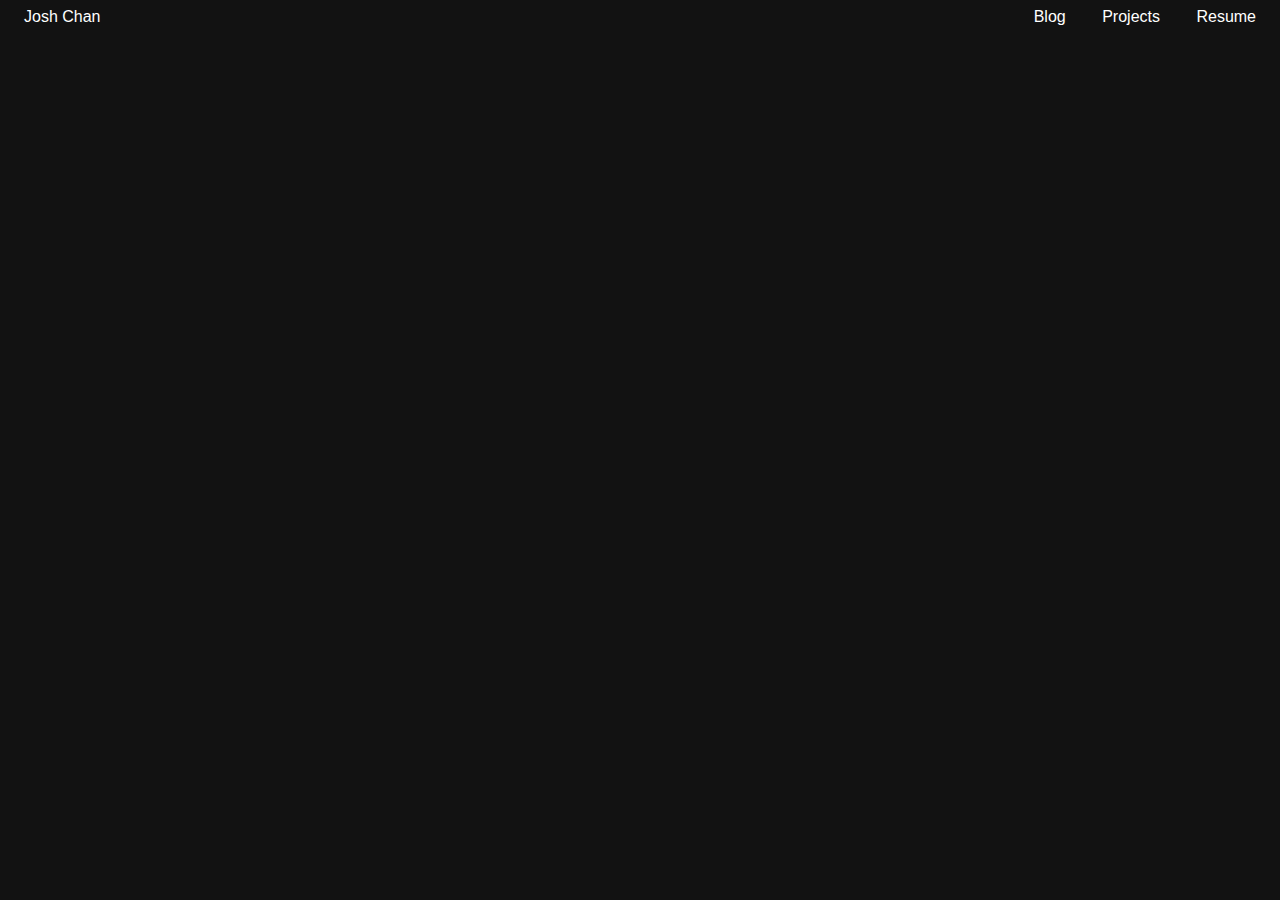
==== portfolio/src/main/webapp/blog.html @ 4230babc "Add navbar for each page and update css" ====
<!DOCTYPE html>
<html>
  <head>
    <meta charset="UTF-8">
    <title>Blog</title>
    <link rel="stylesheet" href="style.css">
    <script src="script.js"></script>
  </head>
  <body>
    <div class="navbar">
      <a href="index.html">Josh Chan</a>
      <div class="navbar-right">
        <a href="blog.html">Blog</a>
        <a href="projects.html">Projects</a>
        <a href="public/JoshChan_Resume.pdf">Resume</a>
      </div>
    </div>
    <div id="content">
        <!-- TODO: Fill with blog stuff -->
    </div>
  </body>
</html>
---- portfolio/src/main/webapp/style.css ----
a {
  text-decoration: none;
}

a:link, a:visited {
  color: #ffffff;
}

a:hover {
  color: #ff7597;
}

body {
  background-color: #121212;
  color: #ffffff;
  font-family: 'Roboto', sans-serif;
}

#content {
  margin-left: auto;
  margin-right: auto;
  width: 650px;
}

#greeting-container {
  margin-top: 20px;
}

.navbar a {
  text-align: center;
  padding: 14px 16px;
}

.navbar-right {
  float: right;
}
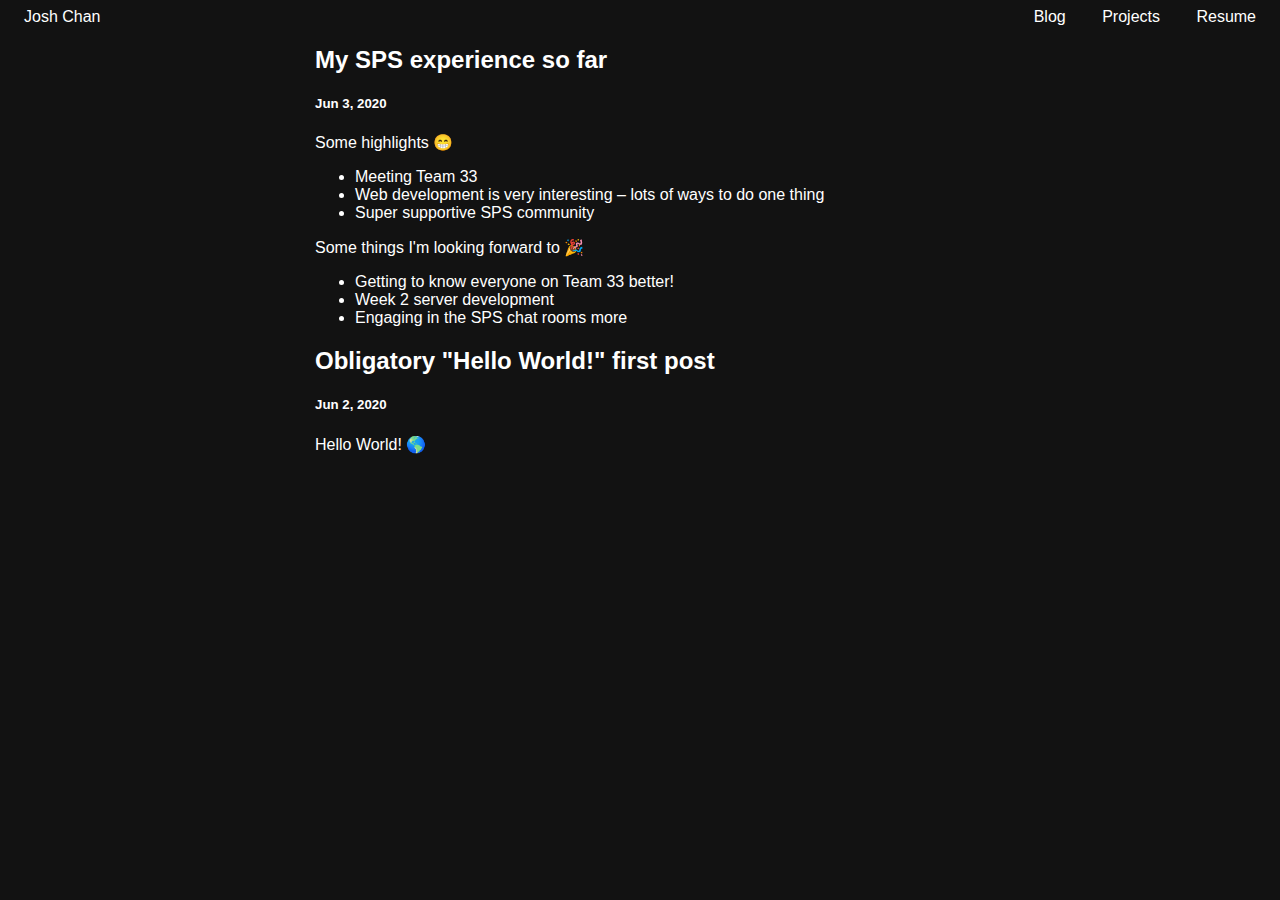
==== commit 3168f430: "Add content for blog page" ====
--- a/portfolio/src/main/webapp/blog.html
+++ b/portfolio/src/main/webapp/blog.html
@@ -16,7 +16,35 @@
       </div>
     </div>
     <div id="content">
-        <!-- TODO: Fill with blog stuff -->
+      <div class="post">
+        <div class="post-heading">
+          <h2>My SPS experience so far</h2>
+          <h5>Jun 3, 2020</h5>
+        </div>
+        <div class="post-content">
+          <p>Some highlights 😁 </p>
+          <ul>
+            <li>Meeting Team 33</li>
+            <li>Web development is very interesting – lots of ways to do one thing</li>
+            <li>Super supportive SPS community</li>
+          </ul>
+          <p>Some things I'm looking forward to 🎉 </p>
+          <ul>
+            <li>Getting to know everyone on Team 33 better!</li>
+            <li>Week 2 server development</li>
+            <li>Engaging in the SPS chat rooms more</li>
+          </ul>
+        </div>
+      </div>
+      <div class="post">
+        <div class="post-heading">
+          <h2>Obligatory "Hello World!" first post</h2>
+          <h5>Jun 2, 2020</h5>
+        </div>
+        <div class="post-content">
+          <p>Hello World! 🌎 </p>
+        </div>
+      </div>
     </div>
   </body>
 </html>
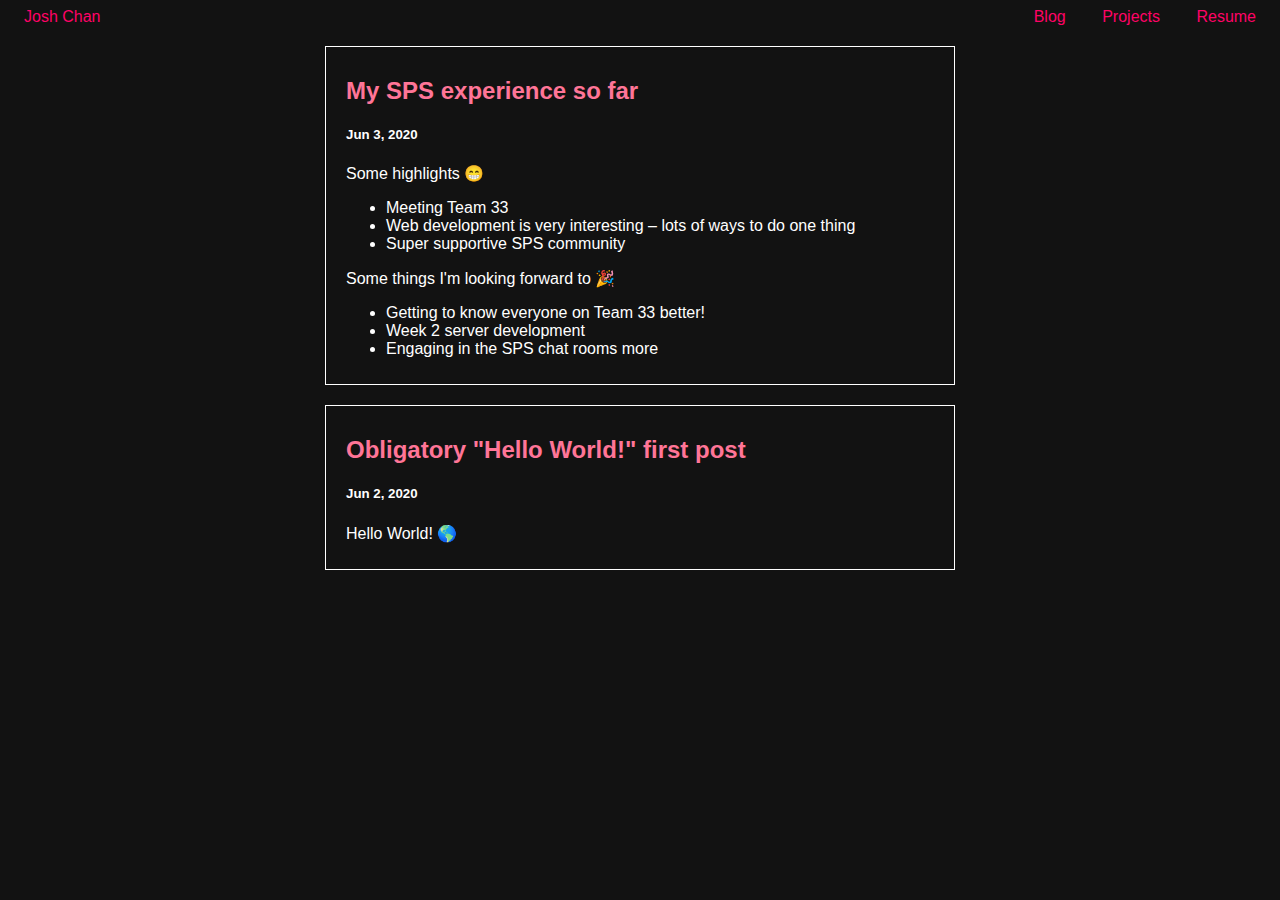
==== commit cd346f82: "Fix formatting to wrap line at 80 chars" ====
--- a/portfolio/src/main/webapp/blog.html
+++ b/portfolio/src/main/webapp/blog.html
@@ -1,50 +1,54 @@
 <!DOCTYPE html>
 <html>
-  <head>
-    <meta charset="UTF-8">
-    <title>Blog</title>
-    <link rel="stylesheet" href="style.css">
-    <script src="script.js"></script>
-  </head>
-  <body>
-    <div class="navbar">
-      <a href="index.html">Josh Chan</a>
-      <div class="navbar-right">
-        <a href="blog.html">Blog</a>
-        <a href="projects.html">Projects</a>
-        <a href="public/JoshChan_Resume.pdf">Resume</a>
+
+<head>
+  <meta charset="UTF-8">
+  <title>Blog</title>
+  <link rel="stylesheet" href="style.css">
+  <script src="script.js"></script>
+</head>
+
+<body>
+  <div class="navbar">
+    <a href="index.html">Josh Chan</a>
+    <div class="navbar-right">
+      <a href="blog.html">Blog</a>
+      <a href="projects.html">Projects</a>
+      <a href="public/JoshChan_Resume.pdf">Resume</a>
+    </div>
+  </div>
+  <div id="content">
+    <div class="post">
+      <div class="post-heading">
+        <h2>My SPS experience so far</h2>
+        <h5>Jun 3, 2020</h5>
+      </div>
+      <div class="post-content">
+        <p>Some highlights 😁 </p>
+        <ul>
+          <li>Meeting Team 33</li>
+          <li>Web development is very interesting – lots of ways to do one thing
+          </li>
+          <li>Super supportive SPS community</li>
+        </ul>
+        <p>Some things I'm looking forward to 🎉 </p>
+        <ul>
+          <li>Getting to know everyone on Team 33 better!</li>
+          <li>Week 2 server development</li>
+          <li>Engaging in the SPS chat rooms more</li>
+        </ul>
       </div>
     </div>
-    <div id="content">
-      <div class="post">
-        <div class="post-heading">
-          <h2>My SPS experience so far</h2>
-          <h5>Jun 3, 2020</h5>
-        </div>
-        <div class="post-content">
-          <p>Some highlights 😁 </p>
-          <ul>
-            <li>Meeting Team 33</li>
-            <li>Web development is very interesting – lots of ways to do one thing</li>
-            <li>Super supportive SPS community</li>
-          </ul>
-          <p>Some things I'm looking forward to 🎉 </p>
-          <ul>
-            <li>Getting to know everyone on Team 33 better!</li>
-            <li>Week 2 server development</li>
-            <li>Engaging in the SPS chat rooms more</li>
-          </ul>
-        </div>
+    <div class="post">
+      <div class="post-heading">
+        <h2>Obligatory "Hello World!" first post</h2>
+        <h5>Jun 2, 2020</h5>
       </div>
-      <div class="post">
-        <div class="post-heading">
-          <h2>Obligatory "Hello World!" first post</h2>
-          <h5>Jun 2, 2020</h5>
-        </div>
-        <div class="post-content">
-          <p>Hello World! 🌎 </p>
-        </div>
+      <div class="post-content">
+        <p>Hello World! 🌎 </p>
       </div>
     </div>
-  </body>
-</html>
+  </div>
+</body>
+
+</html>--- a/portfolio/src/main/webapp/style.css
+++ b/portfolio/src/main/webapp/style.css
@@ -1,13 +1,9 @@
-a {
+a, a:visited {
   text-decoration: none;
 }
 
 a:link, a:visited {
-  color: #ffffff;
-}
-
-a:hover {
-  color: #ff7597;
+  color: #ff0266
 }
 
 body {
@@ -27,10 +23,27 @@
 }
 
 .navbar a {
+  padding: 14px 16px;
   text-align: center;
-  padding: 14px 16px;
 }
 
 .navbar-right {
   float: right;
+}
+
+.post {
+  border: 1px solid #ffffff;
+  margin: 20px 10px;
+  padding: 10px 20px;
+}
+
+img {
+  display: block;
+  margin-left: auto;
+  margin-right: auto;
+  max-width: 100%;
+}
+
+h2, h4 {
+  color: #ff7597;
 }